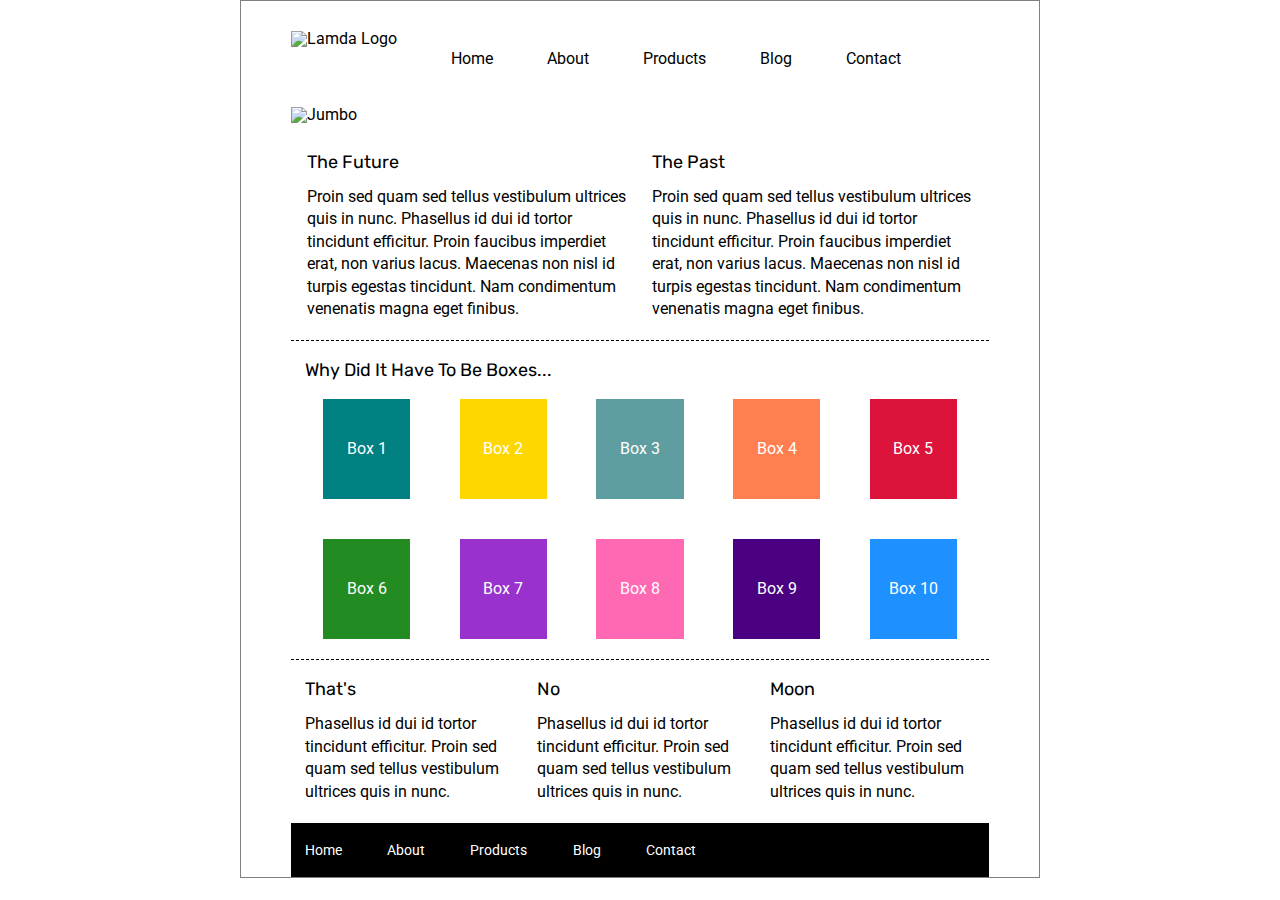
==== index.html @ 5d7c9112 "Built Home Page HTML and CSS" ====
<!doctype html>

<html lang="en">
<head>
  <meta charset="utf-8">

  <title>Sprint Challenge - Home</title>

  <link href="https://fonts.googleapis.com/css?family=Roboto|Rubik" rel="stylesheet">
  <link rel="stylesheet" href="css/index.css">

</head>

<body>
    <div class="container">
        <header class="navigation">
            <img class="logo" src="img/lambda-black.png" alt="Lamda Logo" >
            <nav class="nav-list">
                <li class="nav-item"><a href="index.html">Home</a></li>
                <li class="nav-item"><a href="#">About</a></li>
                <li class="nav-item"><a href="#">Products</a></li>
                <li class="nav-item"><a href="#">Blog</a></li>
                <li class="nav-item"><a href="#">Contact</a></li>
            </nav>
        </header>
        <section class="top-content">
            <img src="img/jumbo.jpg" alt="Jumbo">
            <div class="text-container">
                <h2>The Future</h2>
                <p>Proin sed quam sed tellus vestibulum ultrices quis in nunc. Phasellus id dui id tortor tincidunt efficitur. Proin faucibus imperdiet erat, non varius lacus. Maecenas non nisl id turpis egestas tincidunt. Nam condimentum venenatis magna eget finibus.</p>
            </div>
            <div class="text-container">
                <h2>The Past</h2>
                <p>Proin sed quam sed tellus vestibulum ultrices quis in nunc. Phasellus id dui id tortor tincidunt efficitur. Proin faucibus imperdiet erat, non varius lacus. Maecenas non nisl id turpis egestas tincidunt. Nam condimentum venenatis magna eget finibus.</p>
            </div>
        </section>
        
        <section class="middle-content">
        
            <h2>Why Did It Have To Be Boxes...</h2>
            
            <div class="boxes">
                <div class="box1">Box 1</div>
                <div class="box2">Box 2</div>
                <div class="box3">Box 3</div>
                <div class="box4">Box 4</div>
                <div class="box5">Box 5</div>
                <div class="box6">Box 6</div>
                <div class="box7">Box 7</div>
                <div class="box8">Box 8</div>
                <div class="box9">Box 9</div>
                <div class="box10">Box 10</div>
            </div>
        
        </section>

        <section class="bottom-content">

            <div class="text-container">
                <h2>That's</h2>
                <p>Phasellus id dui id tortor tincidunt efficitur. Proin sed quam sed tellus vestibulum ultrices quis in nunc.</p>
            </div>
            <div class="text-container">
                <h2>No</h2>
                <p>Phasellus id dui id tortor tincidunt efficitur. Proin sed quam sed tellus vestibulum ultrices quis in nunc.</p>
            </div>
            <div class="text-container">
                <h2>Moon</h2>
                <p>Phasellus id dui id tortor tincidunt efficitur. Proin sed quam sed tellus vestibulum ultrices quis in nunc.</p>
            </div>

        </section>
        
        <footer>
            <nav>
                <a href="#">Home</a>
                <a href="#">About</a>
                <a href="#">Products</a>
                <a href="#">Blog</a>
                <a href="#">Contact</a>
            </nav>
        </footer>
    </div><!-- container -->        
</body>
</html>
---- css/index.css ----
/* http://meyerweb.com/eric/tools/css/reset/ 
   v2.0 | 20110126
   License: none (public domain)
*/

html, body, div, span, applet, object, iframe,
h1, h2, h3, h4, h5, h6, p, blockquote, pre,
a, abbr, acronym, address, big, cite, code,
del, dfn, em, img, ins, kbd, q, s, samp,
small, strike, strong, sub, sup, tt, var,
b, u, i, center,
dl, dt, dd, ol, ul, li,
fieldset, form, label, legend,
table, caption, tbody, tfoot, thead, tr, th, td,
article, aside, canvas, details, embed, 
figure, figcaption, footer, header, hgroup, 
menu, nav, output, ruby, section, summary,
time, mark, audio, video {
	margin: 0;
	padding: 0;
	border: 0;
	font-size: 100%;
	font: inherit;
	vertical-align: baseline;
}
/* HTML5 display-role reset for older browsers */
article, aside, details, figcaption, figure, 
footer, header, hgroup, menu, nav, section {
	display: block;
}
body {
	line-height: 1;
}
ol, ul {
	list-style: none;
}
blockquote, q {
	quotes: none;
}
blockquote:before, blockquote:after,
q:before, q:after {
	content: '';
	content: none;
}
table {
	border-collapse: collapse;
	border-spacing: 0;
}

* {
    box-sizing: border-box;
}

html, body {
    height: 100%;
    font-family: 'Roboto', sans-serif;
}

h1, h2, h3, h4, h5 {
    font-size: 18px;
    margin-bottom: 15px;
    font-family: 'Rubik', sans-serif;
}

p {
    line-height: 1.4;
}

.container {
    width: 800px;
    margin: 0 auto;

    /* giving 1px border around the container */
    border: 1px solid gray;
    padding: 20px 50px 0px 50px;
}

.top-content {
    display: flex;
    flex-wrap: wrap;
    justify-content: space-evenly;
    margin-bottom: 20px;
    border-bottom: 1px dashed black;
}

.top-content .text-container {
    width: 48%;
    padding: 0 1%;
    padding-bottom: 20px;  
}

.middle-content {
    margin-bottom: 20px;
    border-bottom: 1px dashed black;
}

.middle-content h2 {
    padding: 0 2%;
    margin-bottom: 0;
}

.middle-content .boxes {
    display: flex;
    flex-wrap: wrap;
    justify-content: space-evenly;
}

.middle-content .boxes div {
    width: 12.5%;
    height: 100px;
    background: black;
    margin: 20px 2.5%;
    color: white;
    display: flex;
    align-items: center;
    justify-content: center;
}

.bottom-content {
    display: flex;
    margin: 0 2% 20px;
    justify-content: space-around;
}

.bottom-content .text-container {
    padding-right: 4%;
}

.bottom-content .text-container:last-child {
    padding-right: 0;
}

footer {
    width: 100%;
    background: black;
}

footer nav {
    width: 60%;
    display: flex;
    justify-content: space-between;
    align-items: center;
    padding: 20px 2%;
    font-size: 14px;
}

footer nav a {
    color: white;
    text-decoration: none;
}


/* My Codes are below*/

/* Start of Navigation */

header.navigation {
    padding-top: 10px;
    padding-bottom: 10px;
    display: flex;
}
.nav-list {
    width: 80%;
    display: flex;
    justify-content: space-evenly;
    align-items: center;

    text-decoration: none;
    list-style: none;
}

.nav-item {
    margin-top: 20px;
}


.nav-item a {
    text-decoration: none;
    color: black;
}

/* end of navigation */

.top-content img {
    width: 100%;
    margin: 30px 0;
}

.boxes div.box1 {
    background: teal;
}

.boxes div.box2 {
    background: gold;
}
.boxes div.box3 {
    background: cadetblue;
}
.boxes div.box4 {
    background: coral;
}

.boxes div.box5 {
    background: crimson;
}

.boxes div.box6 {
    background: forestgreen;
}

.boxes div.box7 {
    background: darkorchid;
}

.boxes div.box8 {
    background: hotpink;
}

.boxes div.box9 {
    background: indigo;
}

.boxes div.box10 {
    background: dodgerblue;
}
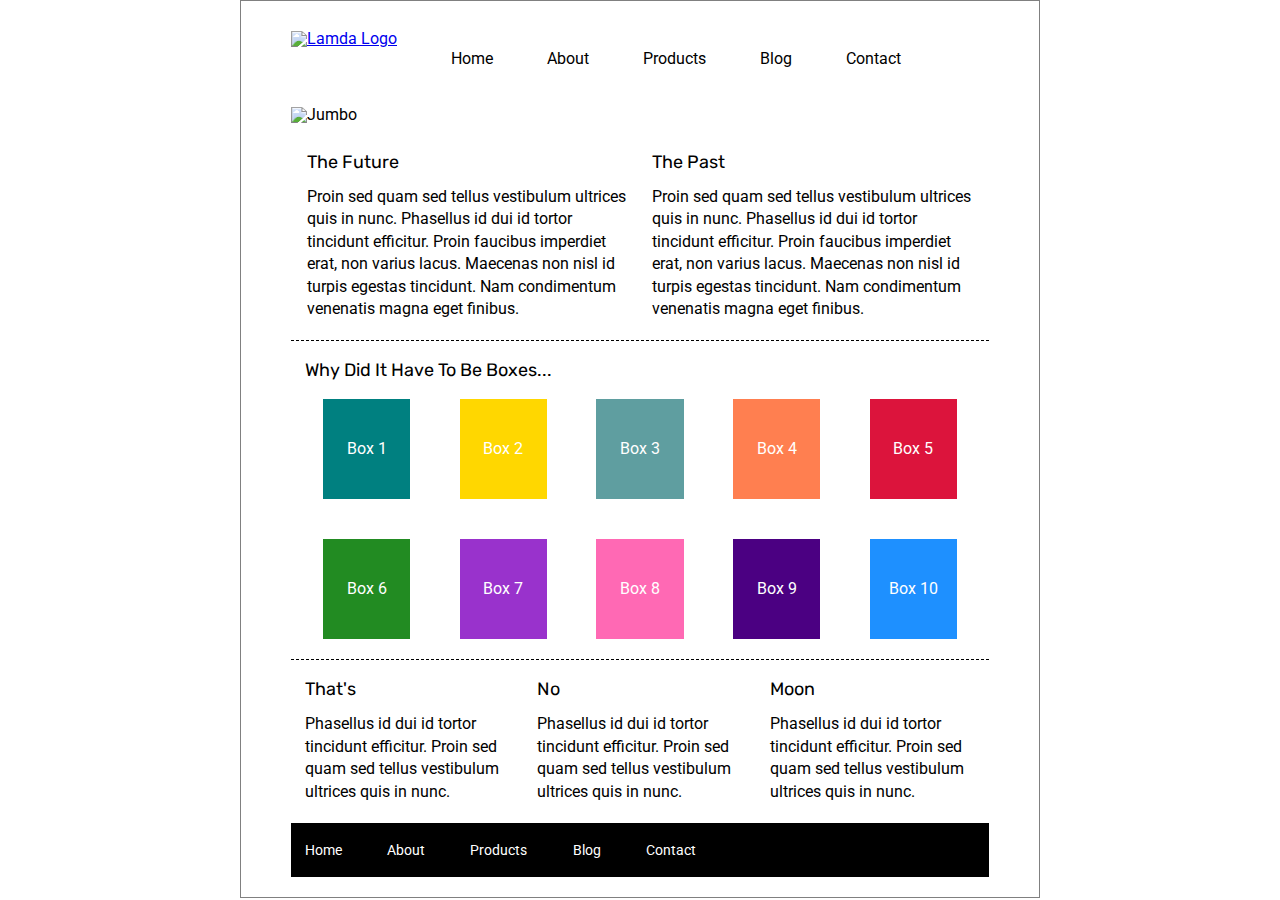
==== commit 4ff63628: "created about.html using semantic html and about.css" ====
--- a/index.html
+++ b/index.html
@@ -14,15 +14,16 @@
 <body>
     <div class="container">
         <header class="navigation">
-            <img class="logo" src="img/lambda-black.png" alt="Lamda Logo" >
+            <a href="index.html"><img class="logo" src="img/lambda-black.png" alt="Lamda Logo" ></a>
             <nav class="nav-list">
                 <li class="nav-item"><a href="index.html">Home</a></li>
-                <li class="nav-item"><a href="#">About</a></li>
+                <li class="nav-item"><a href="about.html">About</a></li>
                 <li class="nav-item"><a href="#">Products</a></li>
                 <li class="nav-item"><a href="#">Blog</a></li>
                 <li class="nav-item"><a href="#">Contact</a></li>
             </nav>
         </header>
+
         <section class="top-content">
             <img src="img/jumbo.jpg" alt="Jumbo">
             <div class="text-container">
--- a/css/index.css
+++ b/css/index.css
@@ -72,7 +72,7 @@
 
     /* giving 1px border around the container */
     border: 1px solid gray;
-    padding: 20px 50px 0px 50px;
+    padding: 20px 50px;
 }
 
 .top-content {
